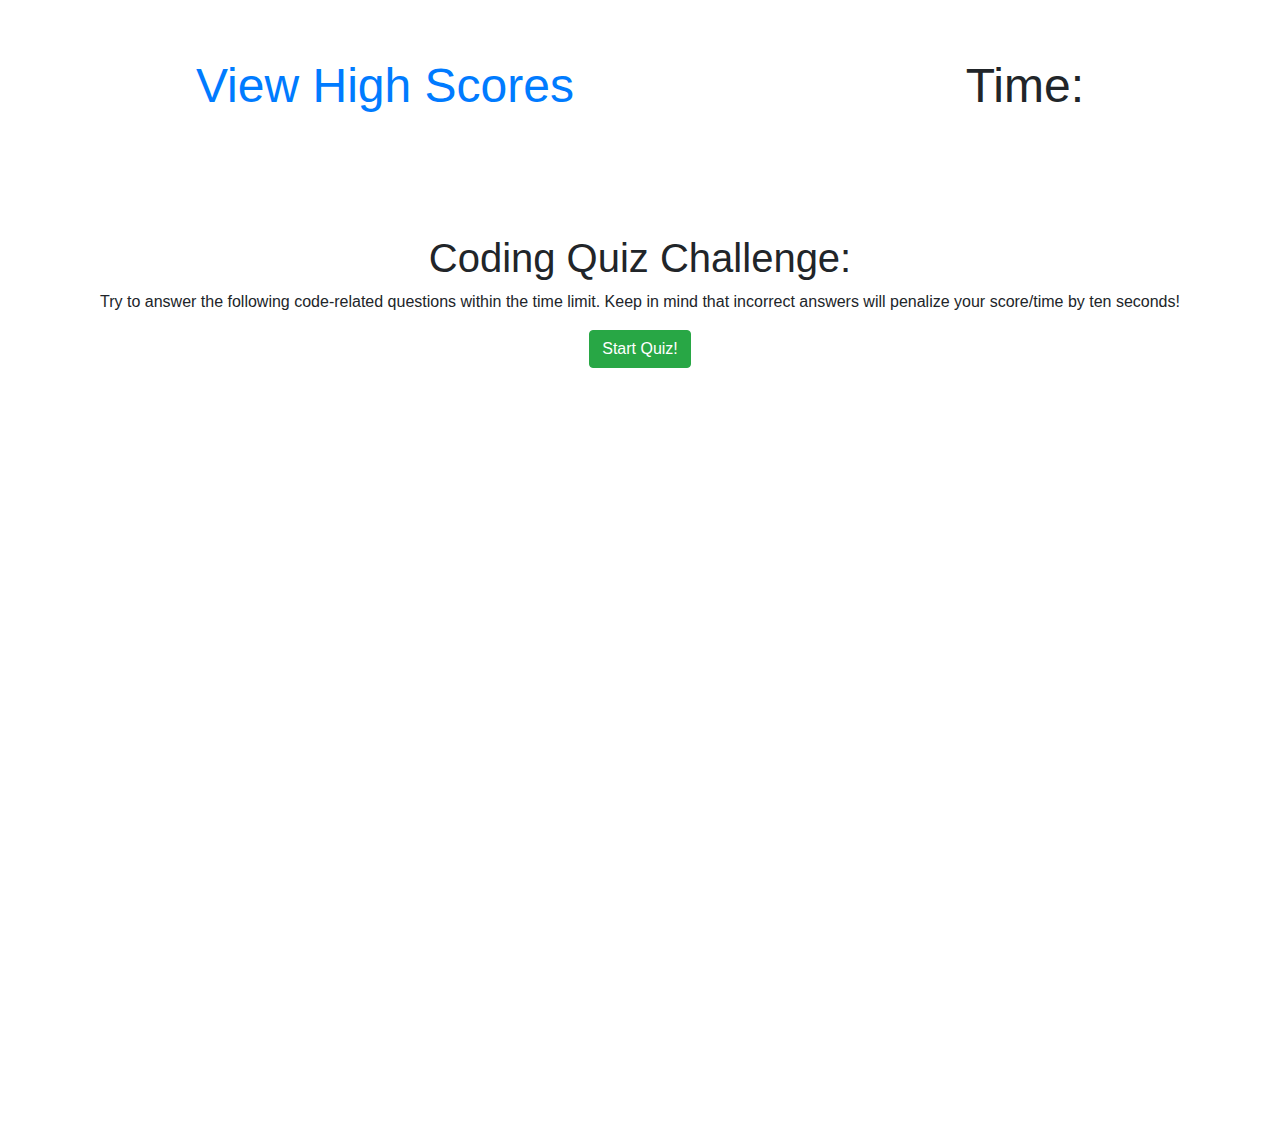
==== index.html @ 85f28647 "got start page to where i want it, now to work on start quiz button to start looping through questio" ====
<!--HTML FOR CODE QUIZ-->
<!DOCTYPE html>
<html lang="en">
<head>
  <meta charset="UTF-8">
  <meta http-equiv="X-UA-Compatible" content="IE=edge">
  <meta name="viewport" content="width=device-width, initial-scale=1.0">
  <title>Daniel's Code QUIZ!</title>
  <link rel="stylesheet" href="https://cdnjs.cloudflare.com/ajax/libs/twitter-bootstrap/4.3.1/css/bootstrap.min.css">
  <link rel="stylesheet" href="./assets/CSS/styles.css"/>
</head>
<body>
  <header class="headflex">
    <p>
      <a href ="./highscores.html">View High Scores</a>
    </p>
    <div id="timer">
      Time: 
    </div>
  </header>
  <main class="text-center min-vh-100 justify-content-center p-5 m-5" id ="start-screen">
    <div class="hideStart">
      <h1>
        Coding Quiz Challenge:
      </h1>
      <p>
        Try to answer the following code-related questions within the time limit.
        Keep in mind that incorrect answers will penalize your score/time by ten seconds!
      </p>
      <div class ="startButton">
        <button type="button" class="btn btn-success">Start Quiz!</button>
      </div>
    </div>
  </main>  

  <!--Finished! h1, Your final score is (score). h2. enter initials: text box here, submit button-->
  <!-- <script src="assets/JS/questions.js"></script>
  <script src="assets/JS/logic.js"></script>
  <script src="assets/JS/scores.js"></script> -->
</body>
</html>
---- assets/CSS/styles.css ----
/* CSS for Code Quiz*/
/* Universal style*/
* {
  margin: 0;
  padding: 0;
  box-sizing: border-box;
}

.headflex {
  display: flex;
  justify-content: space-around;
  padding-top: 50px;
  font-size: 48px;
}

.headflex div {
  justify-content: flex-end;
}
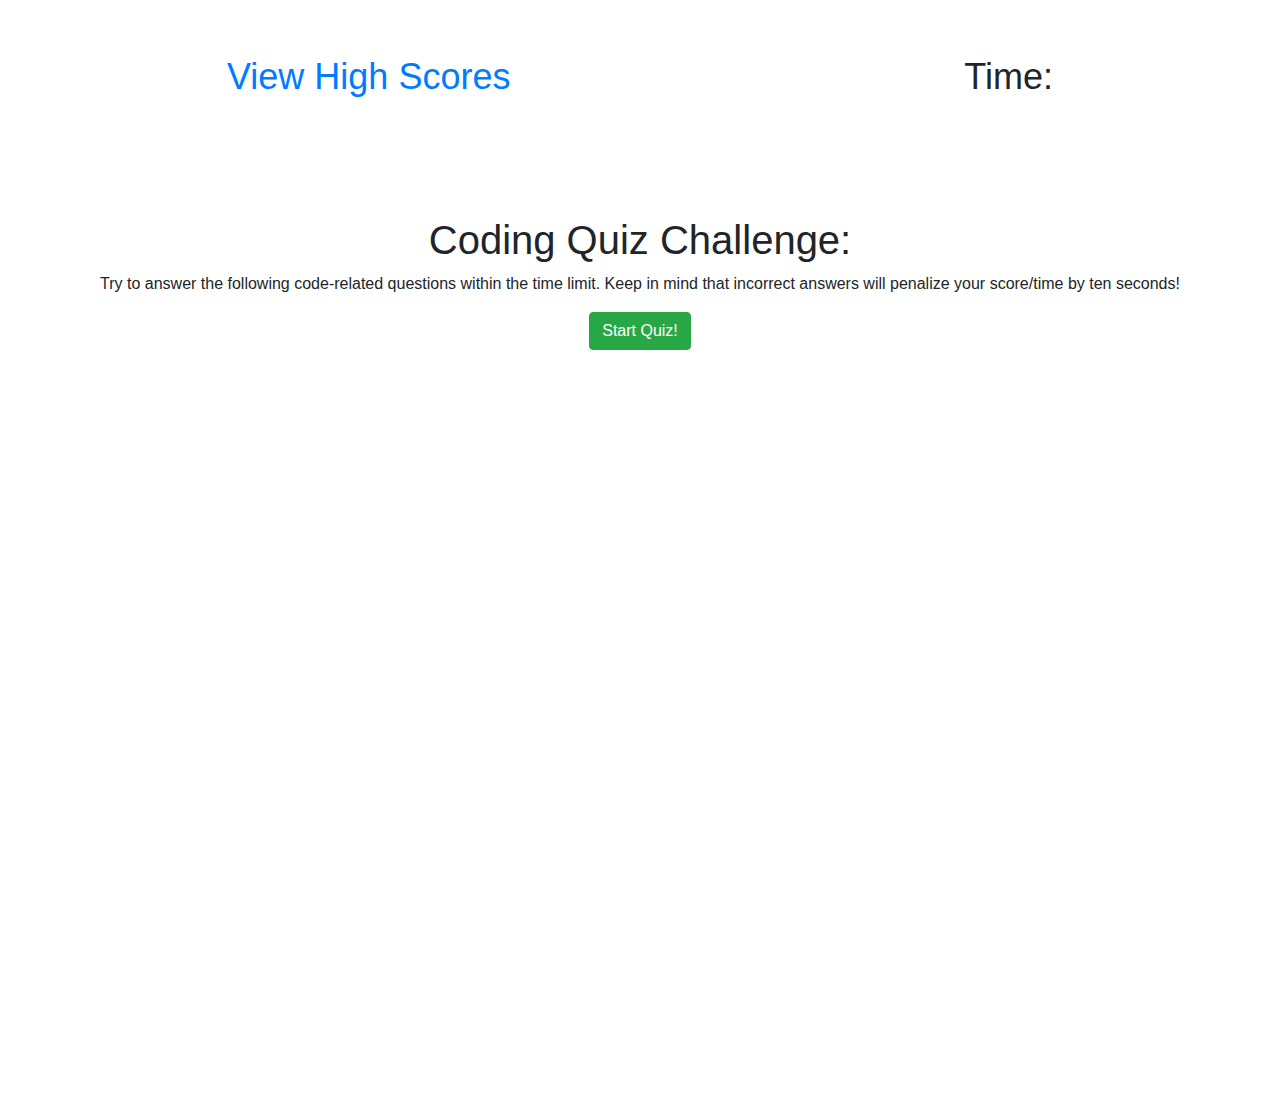
==== commit 3c33c171: "working on start quiz button, works but not making startquiz disappear" ====
--- a/index.html
+++ b/index.html
@@ -18,8 +18,8 @@
       Time: 
     </div>
   </header>
-  <main class="text-center min-vh-100 justify-content-center p-5 m-5" id ="start-screen">
-    <div class="hideStart">
+  <main class="text-center min-vh-100 justify-content-center p-5 m-5" id ="main-screen">
+    <div id ="startQuiz" class="">
       <h1>
         Coding Quiz Challenge:
       </h1>
@@ -28,14 +28,31 @@
         Keep in mind that incorrect answers will penalize your score/time by ten seconds!
       </p>
       <div class ="startButton">
-        <button type="button" class="btn btn-success">Start Quiz!</button>
+        <button type="button" id="begin" class="btn btn-success">Start Quiz!</button>
       </div>
     </div>
-  </main>  
 
-  <!--Finished! h1, Your final score is (score). h2. enter initials: text box here, submit button-->
-  <!-- <script src="assets/JS/questions.js"></script>
+    <div id="quizScreen" class="presentQuestions">
+      <!--loop through questions array here-->
+      hi
+    </div>
+
+    <div id="enterInitials" class="quizComplete">
+      <h1>
+        All Done!
+      </h1>
+      <h2 class="finalScore"></h2>
+      <form>
+        <div class="form-group">
+          <label for="initials">Enter initials:</label>
+          <input type="text" class="form-control" id="initials" aria-describedby="scoreInitials" placeholder="Enter initials">
+        </div>
+        <button type="submit" class="btn btn-primary">Submit</button>
+      </form>
+    </div>
+  </main>
+  <script src="assets/JS/questions.js"></script>
   <script src="assets/JS/logic.js"></script>
-  <script src="assets/JS/scores.js"></script> -->
+  <script src="assets/JS/scores.js"></script> 
 </body>
 </html>--- a/assets/CSS/styles.css
+++ b/assets/CSS/styles.css
@@ -10,9 +10,17 @@
   display: flex;
   justify-content: space-around;
   padding-top: 50px;
-  font-size: 48px;
+  font-size: 36px;
 }
 
 .headflex div {
   justify-content: flex-end;
 }
+
+.presentQuestions {
+  display: none;
+}
+
+.quizComplete {
+  display: none;
+}
